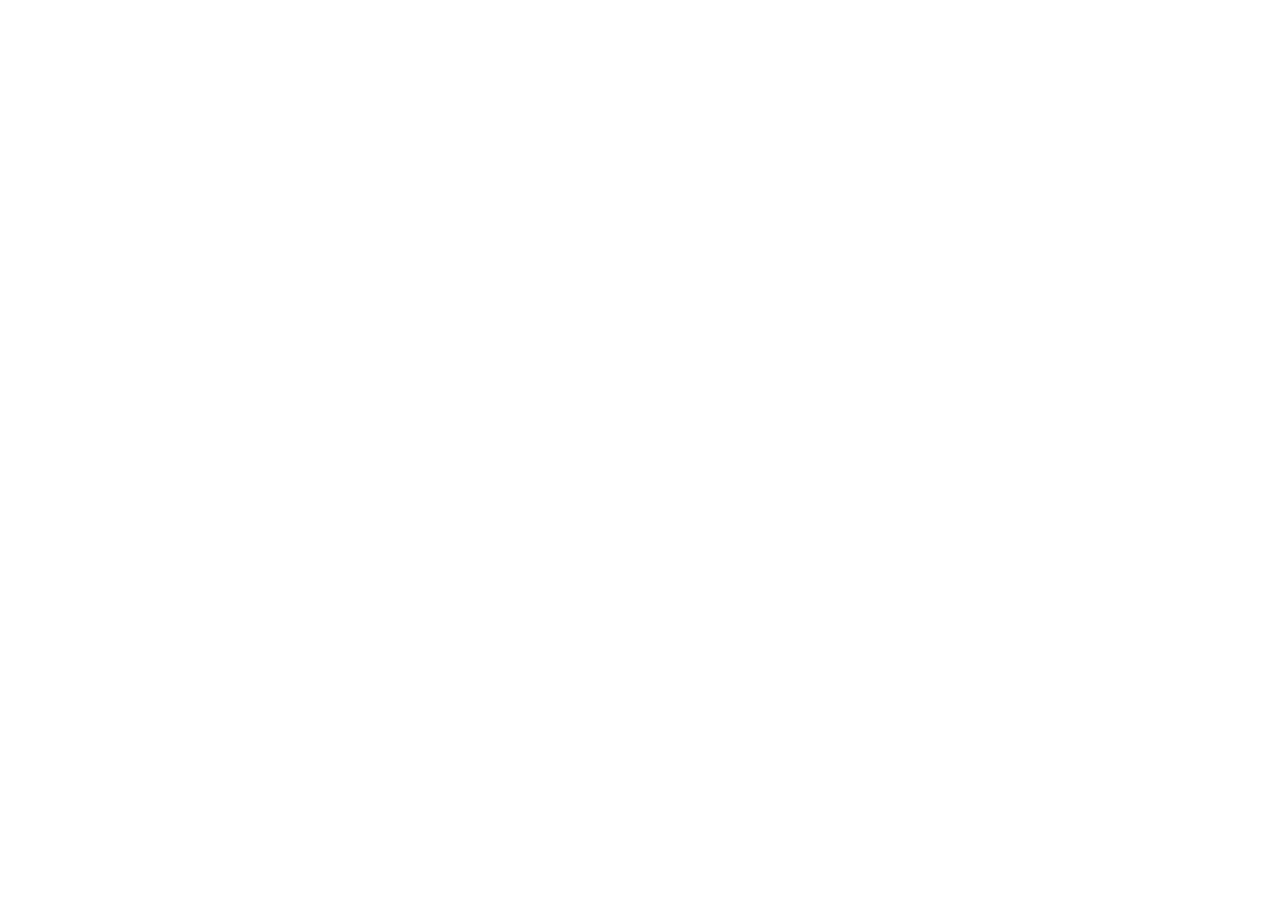
==== mlforkids-scratch/scratch3/index.html @ 39b57725 "Merge remote-tracking branch 'upstream/master' into rpf-merge-upstream-master" ====
<!doctype html><html><head><meta charset="UTF-8"><meta name="viewport" content="width=device-width,initial-scale=1"><meta name="google" value="notranslate"><link rel="shortcut icon" href="static/favicon.ico"><title>Scratch 3.0 GUI</title><style>.mlforkidsHelpBanner {
          padding: 2em;
          display: none;
          font-size: 1.4em;
          border: thin #4d97ff solid;
        }</style><script defer="defer" src="gui.js?v=179"></script></head><body><div id="scratch-mlforkids-help-recognise-image-costume" class="mlforkidsHelpBanner"><div>It looks like you might need some help with the 'recognise image' block.</div><div><a id="mlforkids-display-costume-help" target="_blank" style="cursor: pointer; color: #4d97ff">Click here</a> for a description of how to use the block.</div></div><div id="scratch-mlforkids-help-no-machine-learning-model" class="mlforkidsHelpBanner"><div>It looks like you don't have a machine learning model.</div><div><a id="mlforkids-display-nomodel-help" target="_blank" style="cursor: pointer; color: #4d97ff">Click here</a> for more information about how to fix this.</div></div><div id="scratch-mlforkids-help-reloadforimgtfjs" class="mlforkidsHelpBanner"><div>Your machine learning project has been changed so Scratch needs to reload.</div><div><a id="mlforkids-display-imgtfjs-help" target="_blank" style="cursor: pointer; color: #4d97ff">Click here</a> for more information about how to fix this.</div></div><div id="scratch-mlforkids-help-no-sound-model" class="mlforkidsHelpBanner"><div>It looks like you don't have a machine learning model.</div><div><a id="mlforkids-display-nosoundmodel-help" target="_blank" style="cursor: pointer; color: #4d97ff">Click here</a> for more information about how to fix this.</div></div><div id="scratch-mlforkids-help-extension-load-fail" class="mlforkidsHelpBanner"><div>The Machine Learning for Kids blocks for your project failed to load.</div><div><a id="mlforkids-display-extension-help" target="_blank" style="cursor: pointer; color: #4d97ff">Click here</a> for more information about how to fix this.</div></div><div id="scratch-mlforkids-help-speechtotext" class="mlforkidsHelpBanner"><div>The Speech to Text blocks in your project are not working.</div><div><a id="mlforkids-display-speechtotext-help" target="_blank" style="cursor: pointer; color: #4d97ff">Click here</a> for more information about how to fix this.</div></div><div id="scratch-mlforkids-help-addtraining-limit-reached" class="mlforkidsHelpBanner"><div>You can't add any more training examples to your project.</div><div><a id="mlforkids-display-addtraining-limit-reached-help" target="_blank" style="cursor: pointer; color: #4d97ff">Click here</a> for more information about this.</div></div><div id="scratch-mlforkids-help-tfjs-nolabelnames" class="mlforkidsHelpBanner"><div>Label names for your project are not available.</div><div><a id="mlforkids-display-tfjs-nolabelnames-help" target="_blank" style="cursor: pointer; color: #4d97ff">Click here</a> for more information about this.</div></div><div id="scratch-mlforkids-help-train-vs-test" class="mlforkidsHelpBanner"><div>You tested your machine learning model with one of your training examples.</div><div><a id="mlforkids-display-trainvstest-help" target="_blank" style="cursor: pointer; color: #4d97ff">Click here</a> for more information about this.</div></div><div id="scratch-mlforkids-help-spotify-ratelimit" class="mlforkidsHelpBanner"><div>iTunes is currently rate-limiting you.</div><div><a id="mlforkids-display-spotify-ratelimit-help" target="_blank" style="cursor: pointer; color: #4d97ff">Click here</a> to learn more about this.</div></div><div id="scratch-mlforkids-help-spotify-connection" class="mlforkidsHelpBanner"><div>Scratch has had problems contacting iTunes.</div><div><a id="mlforkids-display-spotify-connection-help" target="_blank" style="cursor: pointer; color: #4d97ff">Click here</a> to learn more about this.</div></div><script src="/static/bower_components/tfjs/tf.min.js?v=2"></script><script defer="defer" src="/static/bower_components/ydf-inference/jszip.min.js?v=1"></script><script defer="defer" src="/static/bower_components/ydf-inference/inference.js?v=1"></script><script defer="defer" src="/static/bower_components/papaparse/papaparse.min.js"></script></body></html>
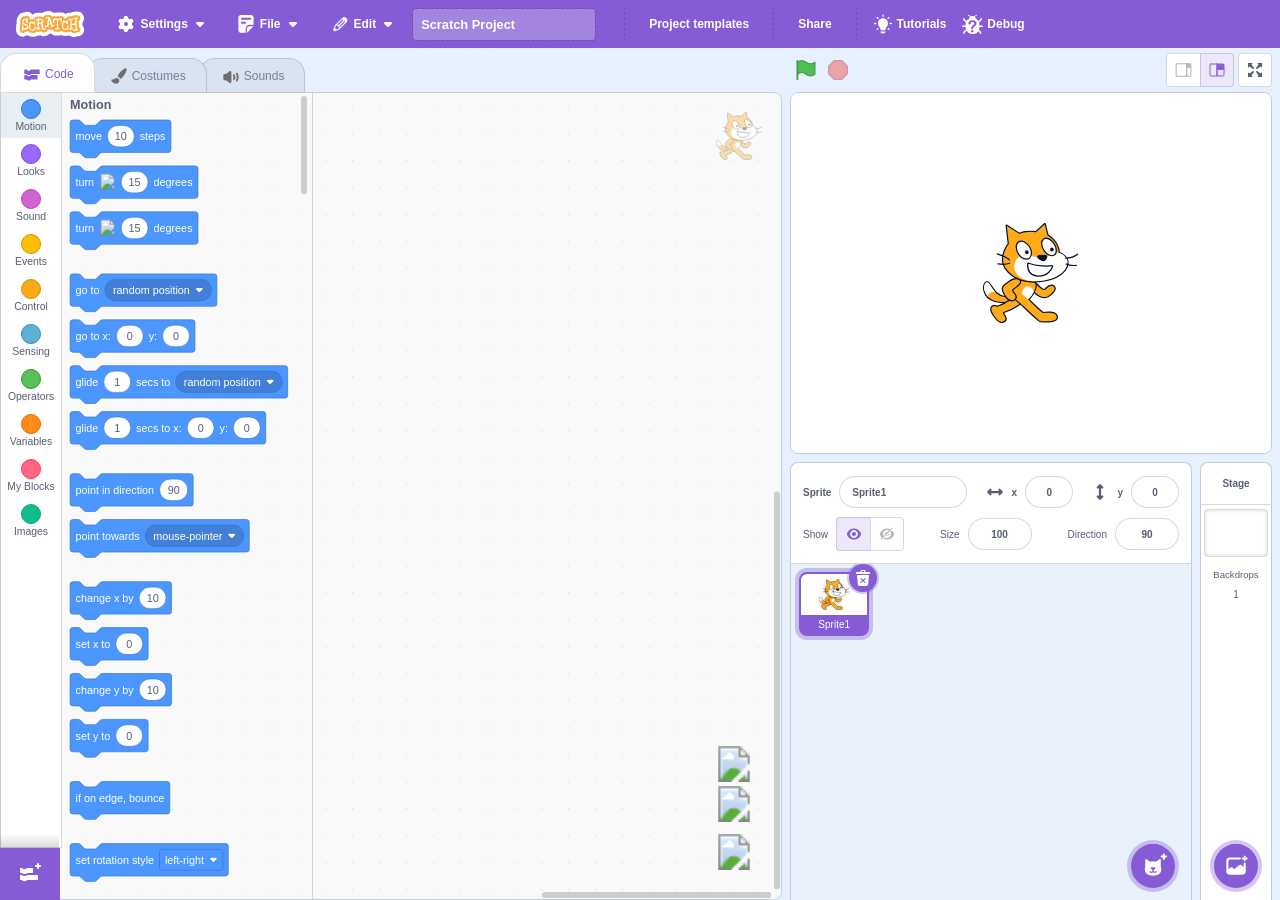
==== commit 8d2a562f: "chore: rename secret keeper assets to avoid firewall rules Signed-off-by: Dale Lane <dale.lane@uk.ib" ====
--- a/mlforkids-scratch/scratch3/index.html
+++ b/mlforkids-scratch/scratch3/index.html
@@ -3,4 +3,4 @@
           display: none;
           font-size: 1.4em;
           border: thin #4d97ff solid;
-        }</style><script defer="defer" src="gui.js?v=179"></script></head><body><div id="scratch-mlforkids-help-recognise-image-costume" class="mlforkidsHelpBanner"><div>It looks like you might need some help with the 'recognise image' block.</div><div><a id="mlforkids-display-costume-help" target="_blank" style="cursor: pointer; color: #4d97ff">Click here</a> for a description of how to use the block.</div></div><div id="scratch-mlforkids-help-no-machine-learning-model" class="mlforkidsHelpBanner"><div>It looks like you don't have a machine learning model.</div><div><a id="mlforkids-display-nomodel-help" target="_blank" style="cursor: pointer; color: #4d97ff">Click here</a> for more information about how to fix this.</div></div><div id="scratch-mlforkids-help-reloadforimgtfjs" class="mlforkidsHelpBanner"><div>Your machine learning project has been changed so Scratch needs to reload.</div><div><a id="mlforkids-display-imgtfjs-help" target="_blank" style="cursor: pointer; color: #4d97ff">Click here</a> for more information about how to fix this.</div></div><div id="scratch-mlforkids-help-no-sound-model" class="mlforkidsHelpBanner"><div>It looks like you don't have a machine learning model.</div><div><a id="mlforkids-display-nosoundmodel-help" target="_blank" style="cursor: pointer; color: #4d97ff">Click here</a> for more information about how to fix this.</div></div><div id="scratch-mlforkids-help-extension-load-fail" class="mlforkidsHelpBanner"><div>The Machine Learning for Kids blocks for your project failed to load.</div><div><a id="mlforkids-display-extension-help" target="_blank" style="cursor: pointer; color: #4d97ff">Click here</a> for more information about how to fix this.</div></div><div id="scratch-mlforkids-help-speechtotext" class="mlforkidsHelpBanner"><div>The Speech to Text blocks in your project are not working.</div><div><a id="mlforkids-display-speechtotext-help" target="_blank" style="cursor: pointer; color: #4d97ff">Click here</a> for more information about how to fix this.</div></div><div id="scratch-mlforkids-help-addtraining-limit-reached" class="mlforkidsHelpBanner"><div>You can't add any more training examples to your project.</div><div><a id="mlforkids-display-addtraining-limit-reached-help" target="_blank" style="cursor: pointer; color: #4d97ff">Click here</a> for more information about this.</div></div><div id="scratch-mlforkids-help-tfjs-nolabelnames" class="mlforkidsHelpBanner"><div>Label names for your project are not available.</div><div><a id="mlforkids-display-tfjs-nolabelnames-help" target="_blank" style="cursor: pointer; color: #4d97ff">Click here</a> for more information about this.</div></div><div id="scratch-mlforkids-help-train-vs-test" class="mlforkidsHelpBanner"><div>You tested your machine learning model with one of your training examples.</div><div><a id="mlforkids-display-trainvstest-help" target="_blank" style="cursor: pointer; color: #4d97ff">Click here</a> for more information about this.</div></div><div id="scratch-mlforkids-help-spotify-ratelimit" class="mlforkidsHelpBanner"><div>iTunes is currently rate-limiting you.</div><div><a id="mlforkids-display-spotify-ratelimit-help" target="_blank" style="cursor: pointer; color: #4d97ff">Click here</a> to learn more about this.</div></div><div id="scratch-mlforkids-help-spotify-connection" class="mlforkidsHelpBanner"><div>Scratch has had problems contacting iTunes.</div><div><a id="mlforkids-display-spotify-connection-help" target="_blank" style="cursor: pointer; color: #4d97ff">Click here</a> to learn more about this.</div></div><script src="/static/bower_components/tfjs/tf.min.js?v=2"></script><script defer="defer" src="/static/bower_components/ydf-inference/jszip.min.js?v=1"></script><script defer="defer" src="/static/bower_components/ydf-inference/inference.js?v=1"></script><script defer="defer" src="/static/bower_components/papaparse/papaparse.min.js"></script></body></html>+        }</style><script defer="defer" src="gui.js?v=185"></script></head><body><div id="scratch-mlforkids-help-recognise-image-costume" class="mlforkidsHelpBanner"><div>It looks like you might need some help with the 'recognise image' block.</div><div><a id="mlforkids-display-costume-help" target="_blank" style="cursor: pointer; color: #4d97ff">Click here</a> for a description of how to use the block.</div></div><div id="scratch-mlforkids-help-no-machine-learning-model" class="mlforkidsHelpBanner"><div>It looks like you don't have a machine learning model.</div><div><a id="mlforkids-display-nomodel-help" target="_blank" style="cursor: pointer; color: #4d97ff">Click here</a> for more information about how to fix this.</div></div><div id="scratch-mlforkids-help-reloadforimgtfjs" class="mlforkidsHelpBanner"><div>Your machine learning project has been changed so Scratch needs to reload.</div><div><a id="mlforkids-display-imgtfjs-help" target="_blank" style="cursor: pointer; color: #4d97ff">Click here</a> for more information about how to fix this.</div></div><div id="scratch-mlforkids-help-no-sound-model" class="mlforkidsHelpBanner"><div>It looks like you don't have a machine learning model.</div><div><a id="mlforkids-display-nosoundmodel-help" target="_blank" style="cursor: pointer; color: #4d97ff">Click here</a> for more information about how to fix this.</div></div><div id="scratch-mlforkids-help-extension-load-fail" class="mlforkidsHelpBanner"><div>The Machine Learning for Kids blocks for your project failed to load.</div><div><a id="mlforkids-display-extension-help" target="_blank" style="cursor: pointer; color: #4d97ff">Click here</a> for more information about how to fix this.</div></div><div id="scratch-mlforkids-help-speechtotext" class="mlforkidsHelpBanner"><div>The Speech to Text blocks in your project are not working.</div><div><a id="mlforkids-display-speechtotext-help" target="_blank" style="cursor: pointer; color: #4d97ff">Click here</a> for more information about how to fix this.</div></div><div id="scratch-mlforkids-help-addtraining-limit-reached" class="mlforkidsHelpBanner"><div>You can't add any more training examples to your project.</div><div><a id="mlforkids-display-addtraining-limit-reached-help" target="_blank" style="cursor: pointer; color: #4d97ff">Click here</a> for more information about this.</div></div><div id="scratch-mlforkids-help-tfjs-nolabelnames" class="mlforkidsHelpBanner"><div>Label names for your project are not available.</div><div><a id="mlforkids-display-tfjs-nolabelnames-help" target="_blank" style="cursor: pointer; color: #4d97ff">Click here</a> for more information about this.</div></div><div id="scratch-mlforkids-help-train-vs-test" class="mlforkidsHelpBanner"><div>You tested your machine learning model with one of your training examples.</div><div><a id="mlforkids-display-trainvstest-help" target="_blank" style="cursor: pointer; color: #4d97ff">Click here</a> for more information about this.</div></div><div id="scratch-mlforkids-help-spotify-ratelimit" class="mlforkidsHelpBanner"><div>iTunes is currently rate-limiting you.</div><div><a id="mlforkids-display-spotify-ratelimit-help" target="_blank" style="cursor: pointer; color: #4d97ff">Click here</a> to learn more about this.</div></div><div id="scratch-mlforkids-help-spotify-connection" class="mlforkidsHelpBanner"><div>Scratch has had problems contacting iTunes.</div><div><a id="mlforkids-display-spotify-connection-help" target="_blank" style="cursor: pointer; color: #4d97ff">Click here</a> to learn more about this.</div></div><script src="/static/bower_components/tfjs/tf.min.js?v=2"></script><script defer="defer" src="/static/bower_components/ydf-inference/jszip.min.js?v=1"></script><script defer="defer" src="/static/bower_components/ydf-inference/inference.js?v=1"></script><script defer="defer" src="/static/bower_components/papaparse/papaparse.min.js"></script></body></html>
